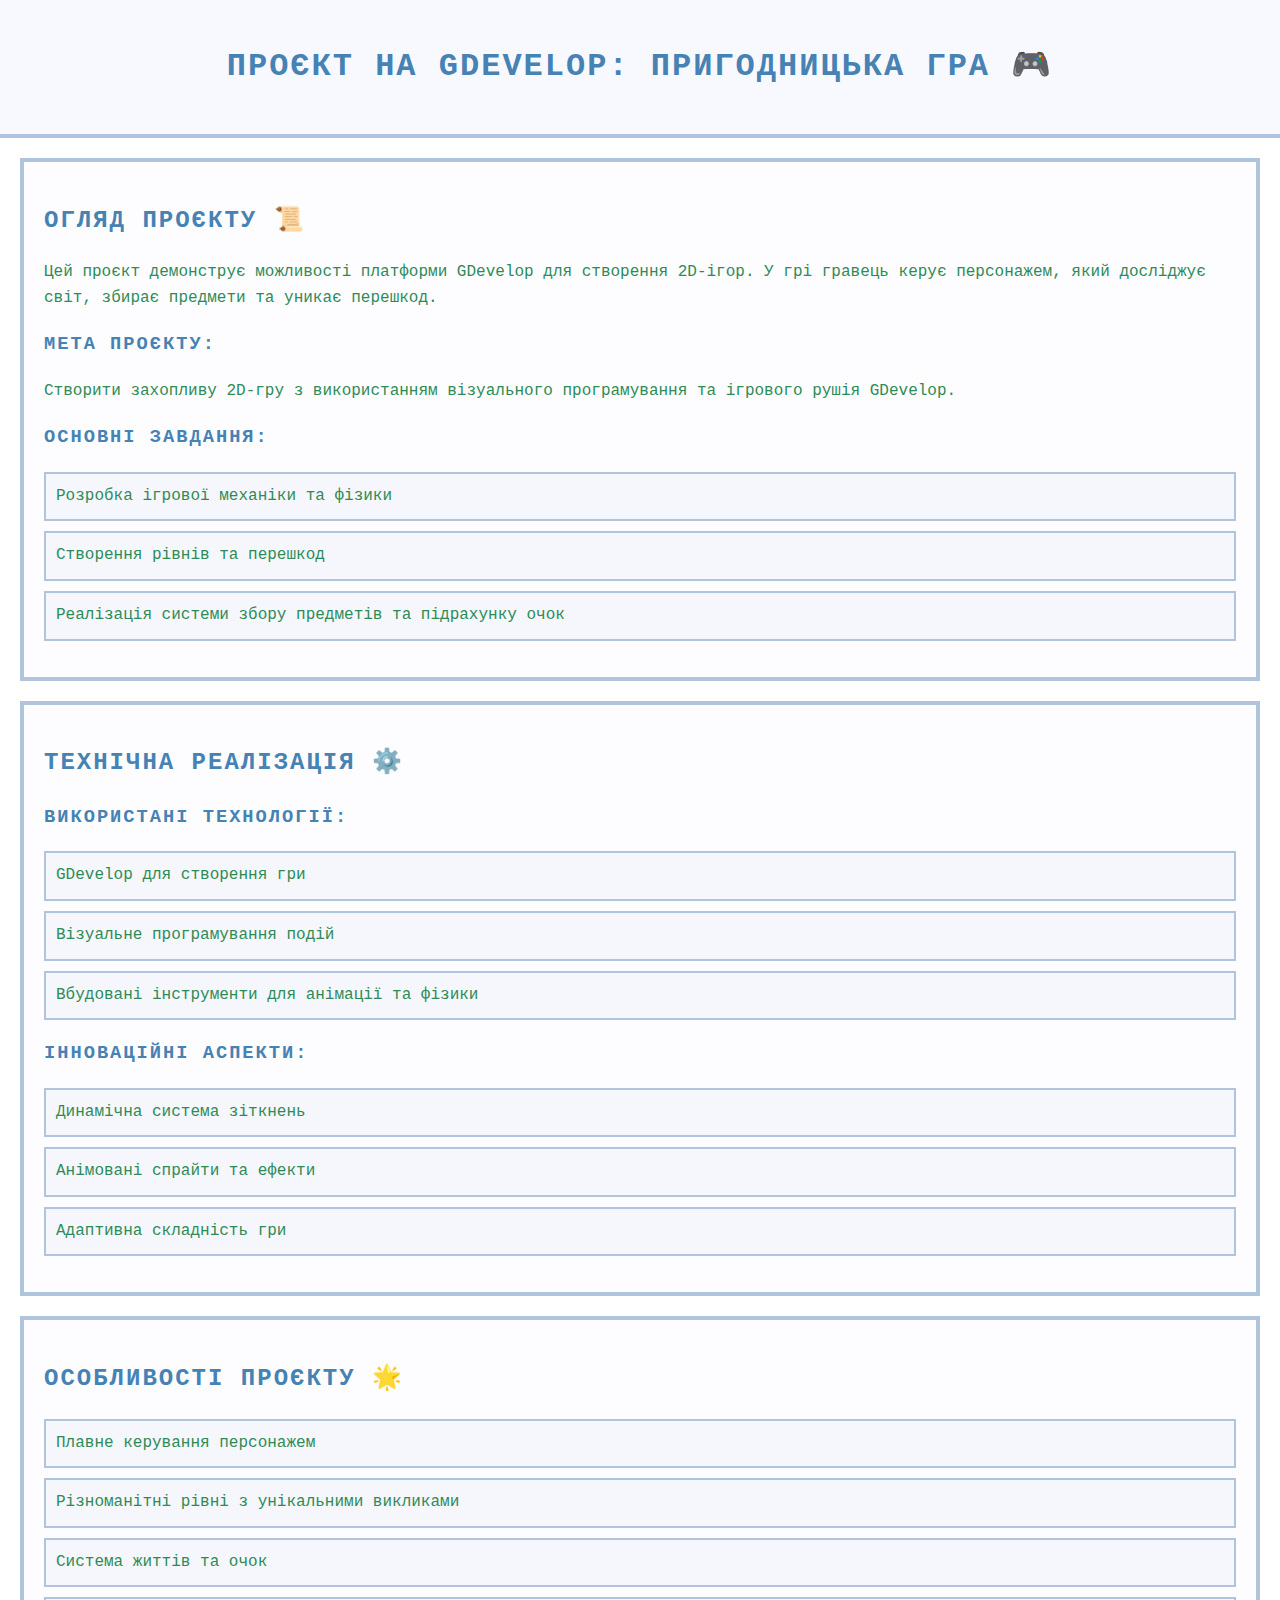
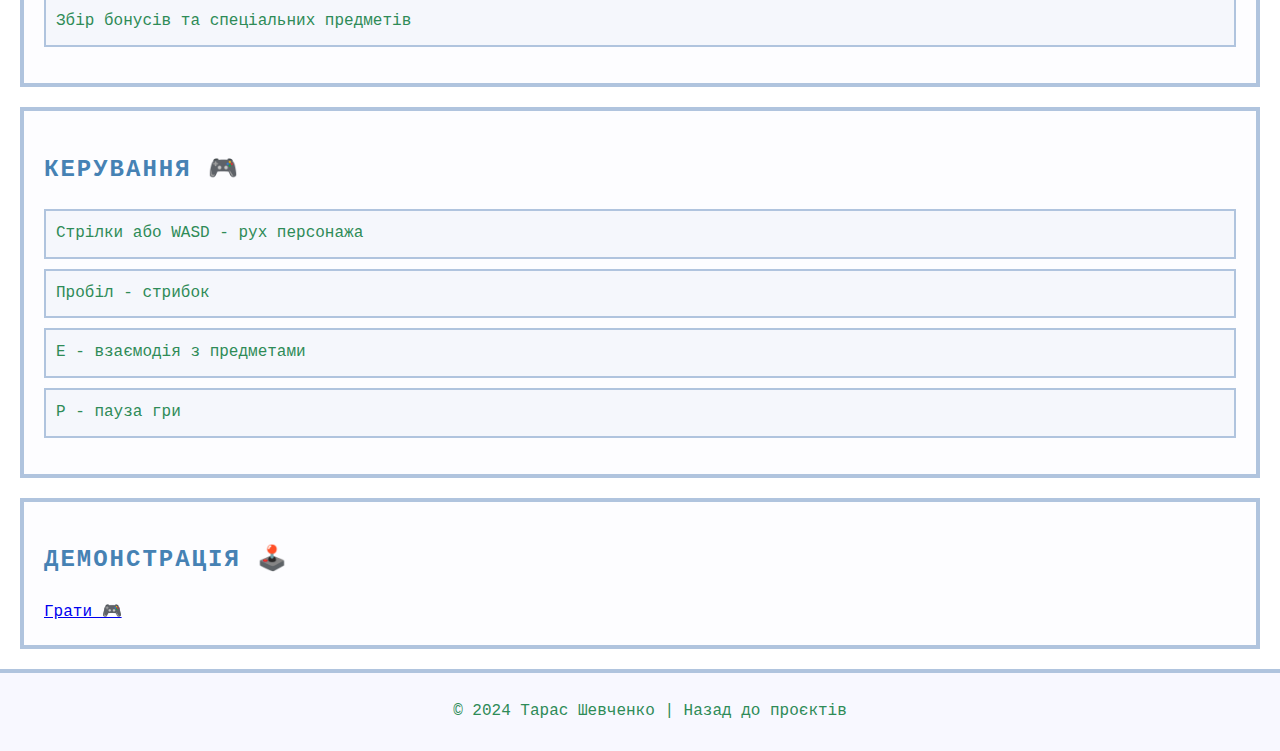
==== example-project/index.html @ 5a21c7c3 "one and only" ====
<!DOCTYPE html>
<html lang="uk">
<head>
    <meta charset="UTF-8">
    <meta name="viewport" content="width=device-width, initial-scale=1.0">
    <title>Гра на GDevelop</title>
    <link rel="stylesheet" href="style.css">
</head>
<body>
    <header>
        <h1>Проєкт на GDevelop: Пригодницька гра 🎮</h1>
    </header>

    <section id="project-overview">
        <h2>Огляд проєкту 📜</h2>
        <p>Цей проєкт демонструє можливості платформи GDevelop для створення 2D-ігор. У грі гравець керує персонажем, який досліджує світ, збирає предмети та уникає перешкод.</p>
        
        <h3>Мета проєкту:</h3>
        <p>Створити захопливу 2D-гру з використанням візуального програмування та ігрового рушія GDevelop.</p>
        
        <h3>Основні завдання:</h3>
        <ul>
            <li>Розробка ігрової механіки та фізики</li>
            <li>Створення рівнів та перешкод</li>
            <li>Реалізація системи збору предметів та підрахунку очок</li>
        </ul>
    </section>

    <section id="technical-details">
        <h2>Технічна реалізація ⚙️</h2>
        <h3>Використані технології:</h3>
        <ul>
            <li>GDevelop для створення гри</li>
            <li>Візуальне програмування подій</li>
            <li>Вбудовані інструменти для анімації та фізики</li>
        </ul>
        
        <h3>Інноваційні аспекти:</h3>
        <ul>
            <li>Динамічна система зіткнень</li>
            <li>Анімовані спрайти та ефекти</li>
            <li>Адаптивна складність гри</li>
        </ul>
    </section>

    <section id="features">
        <h2>Особливості проєкту 🌟</h2>
        <ul>
            <li>Плавне керування персонажем</li>
            <li>Різноманітні рівні з унікальними викликами</li>
            <li>Система життів та очок</li>
            <li>Збір бонусів та спеціальних предметів</li>
        </ul>
    </section>

    <section id="controls">
        <h2>Керування 🎮</h2>
        <ul>
            <li>Стрілки або WASD - рух персонажа</li>
            <li>Пробіл - стрибок</li>
            <li>E - взаємодія з предметами</li>
            <li>P - пауза гри</li>
        </ul>
    </section>

    <section id="demo">
        <div class="demo-link">
            <h2>Демонстрація 🕹️</h2>
            <a href="game/" class="demo-button" target="_blank">Грати 🎮</a>
        </div>
    </section>

    <footer>
        <p>&copy; 2024 Тарас Шевченко | <a href="../index.html">Назад до проєктів</a></p>
    </footer>
</body>
</html>
---- example-project/style.css ----
body {
    font-family: 'Press Start 2P', 'Courier New', monospace;
    line-height: 1.6;
    margin: 0;
    padding: 0;
    color: #2E8B57;
    background-color: #FFFFFF;
}

header {
    background-color: #F8F8FF;
    padding: 20px;
    text-align: center;
    border-bottom: 4px solid #B0C4DE;
}

section {
    padding: 20px;
    margin: 20px;
    background-color: rgba(248, 248, 255, 0.3);
    border: 4px solid #B0C4DE;
}

h1, h2, h3 {
    color: #4682B4;
    text-transform: uppercase;
    letter-spacing: 2px;
    position: relative;
}

ul {
    padding: 0;
    list-style-type: none;
}

li {
    margin-bottom: 10px;
    padding: 10px;
    border: 2px solid #B0C4DE;
    background-color: rgba(176, 196, 222, 0.1);
}

form {
    display: flex;
    flex-direction: column;
    background-color: #F8F8FF;
    padding: 20px;
    border: 4px solid #B0C4DE;
}

label {
    margin-bottom: 5px;
    color: #4682B4;
}

input, textarea {
    margin-bottom: 10px;
    padding: 10px;
    border: 2px solid #B0C4DE;
    border-radius: 0;
    background-color: #FFFFFF;
    color: #4682B4;
    font-family: 'Courier New', monospace;
}

button {
    padding: 10px;
    background-color: #2E8B57;
    color: #FFFFFF;
    border: none;
    font-family: 'Press Start 2P', 'Courier New', monospace;
    text-transform: uppercase;
    cursor: pointer;
    transition: all 0.3s;
}

button:hover {
    background-color: #4682B4;
    transform: scale(1.05);
}

footer {
    background-color: #F8F8FF;
    text-align: center;
    padding: 10px;
    width: 100%;
    bottom: 0;
    border-top: 4px solid #B0C4DE;
}

footer a {
    color: #2E8B57;
    text-decoration: none;
}
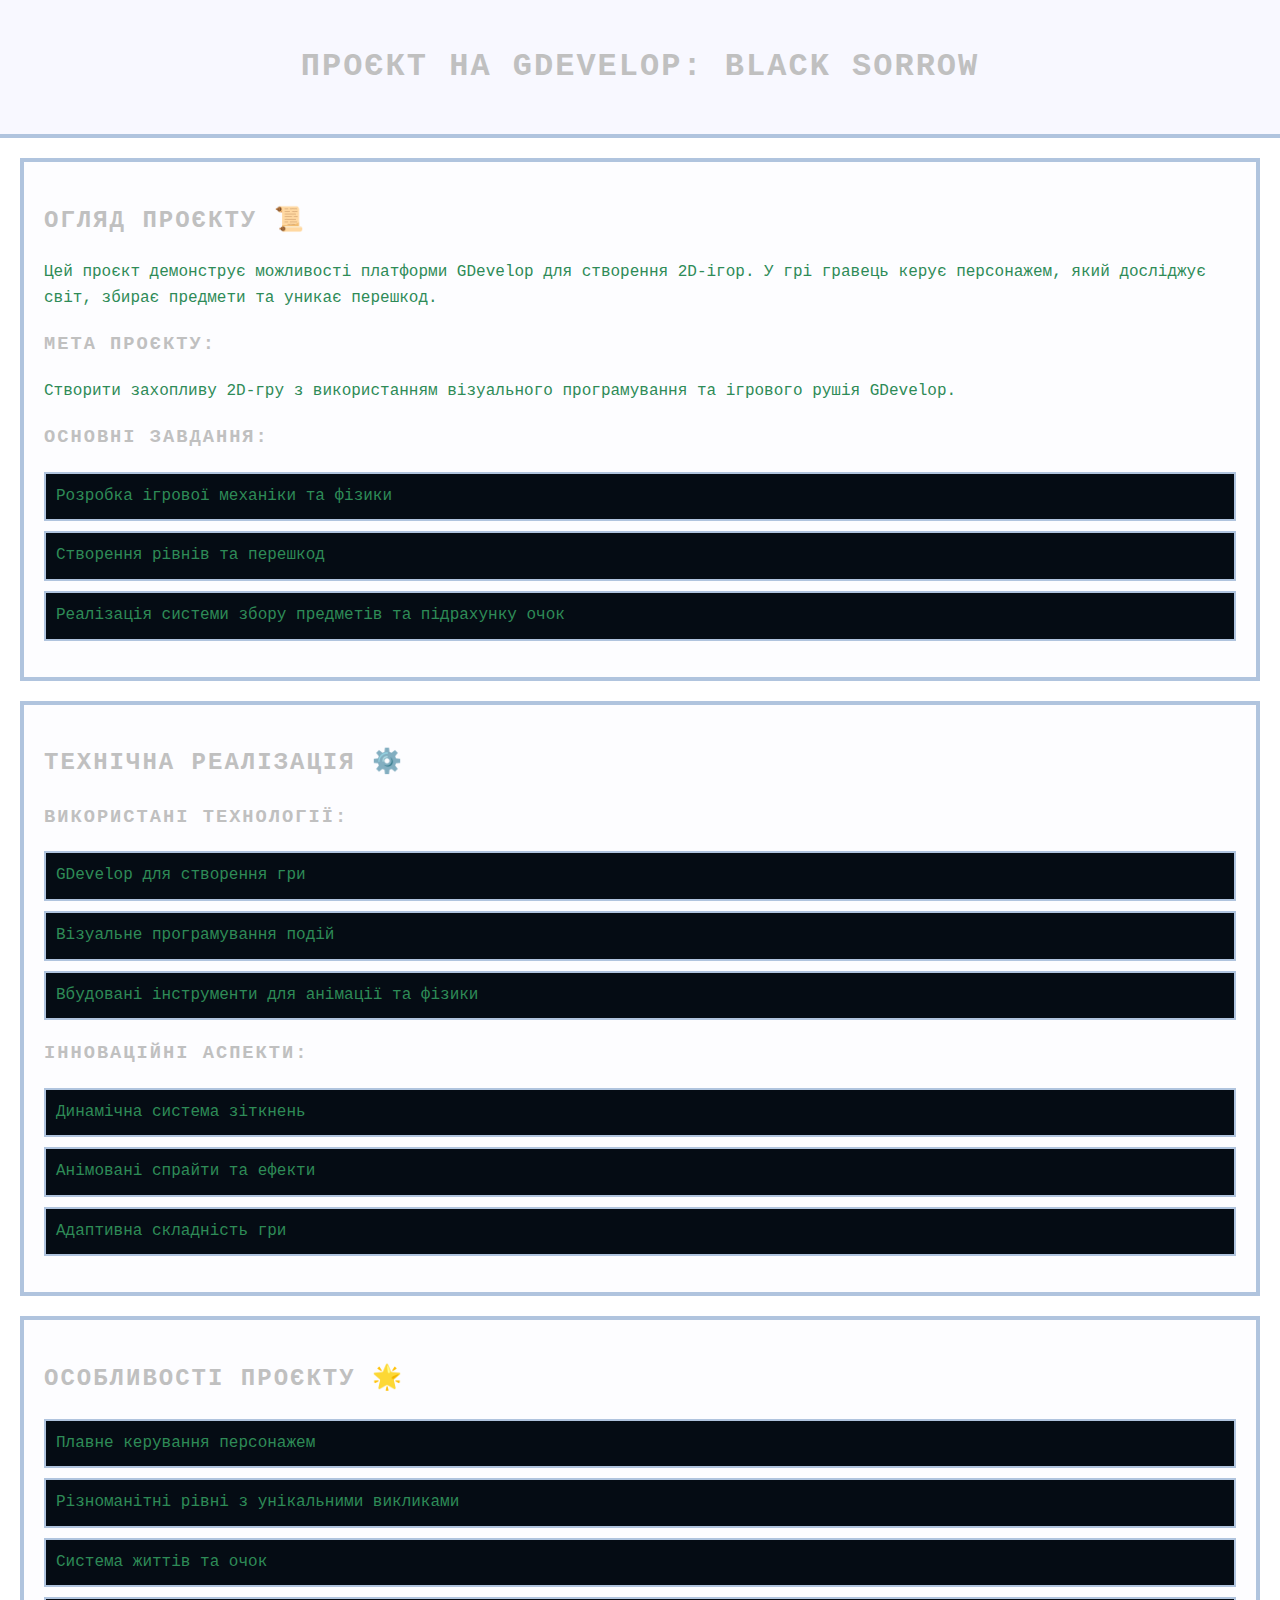
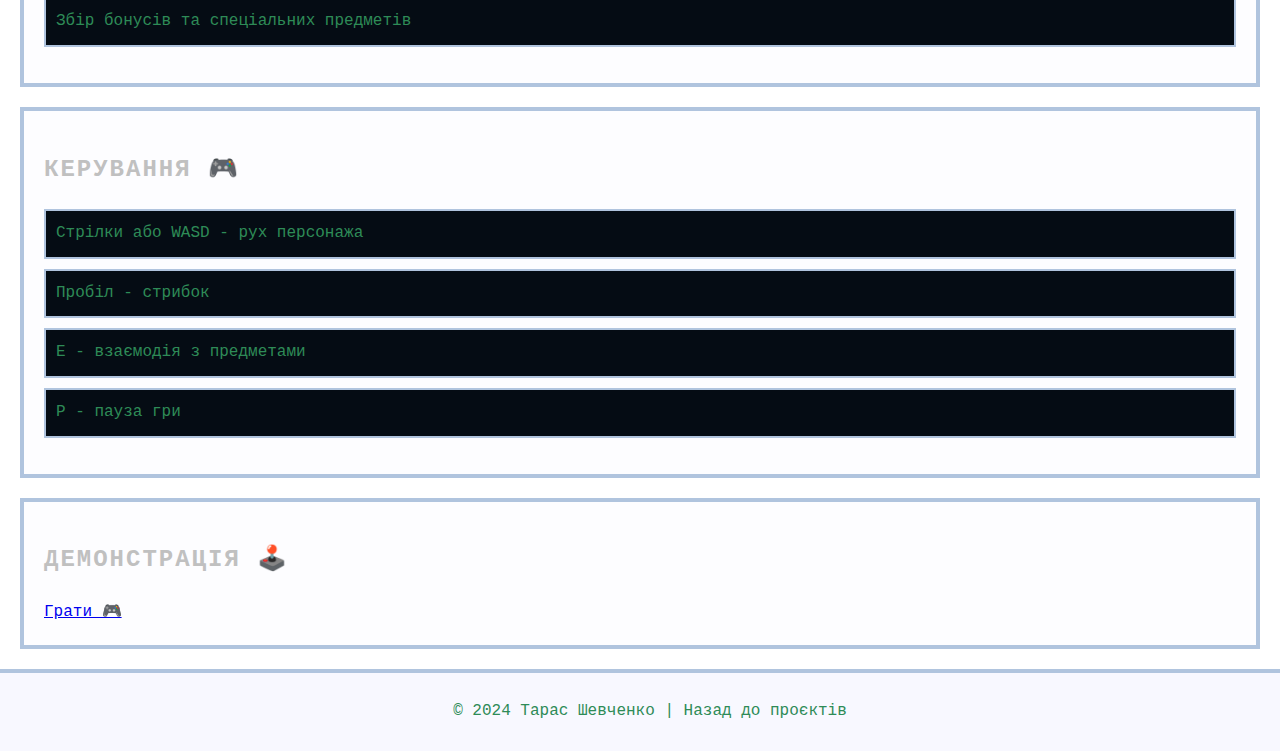
==== commit 81997418: "yh5" ====
--- a/example-project/index.html
+++ b/example-project/index.html
@@ -8,7 +8,7 @@
 </head>
 <body>
     <header>
-        <h1>Проєкт на GDevelop: Пригодницька гра 🎮</h1>
+        <h1>Проєкт на GDevelop: Black Sorrow</h1>
     </header>
 
     <section id="project-overview">
--- a/example-project/style.css
+++ b/example-project/style.css
@@ -22,7 +22,7 @@
 }
 
 h1, h2, h3 {
-    color: #4682B4;
+    color: silver;
     text-transform: uppercase;
     letter-spacing: 2px;
     position: relative;
@@ -37,7 +37,7 @@
     margin-bottom: 10px;
     padding: 10px;
     border: 2px solid #B0C4DE;
-    background-color: rgba(176, 196, 222, 0.1);
+    background-color:rgb(5, 12, 20);
 }
 
 form {
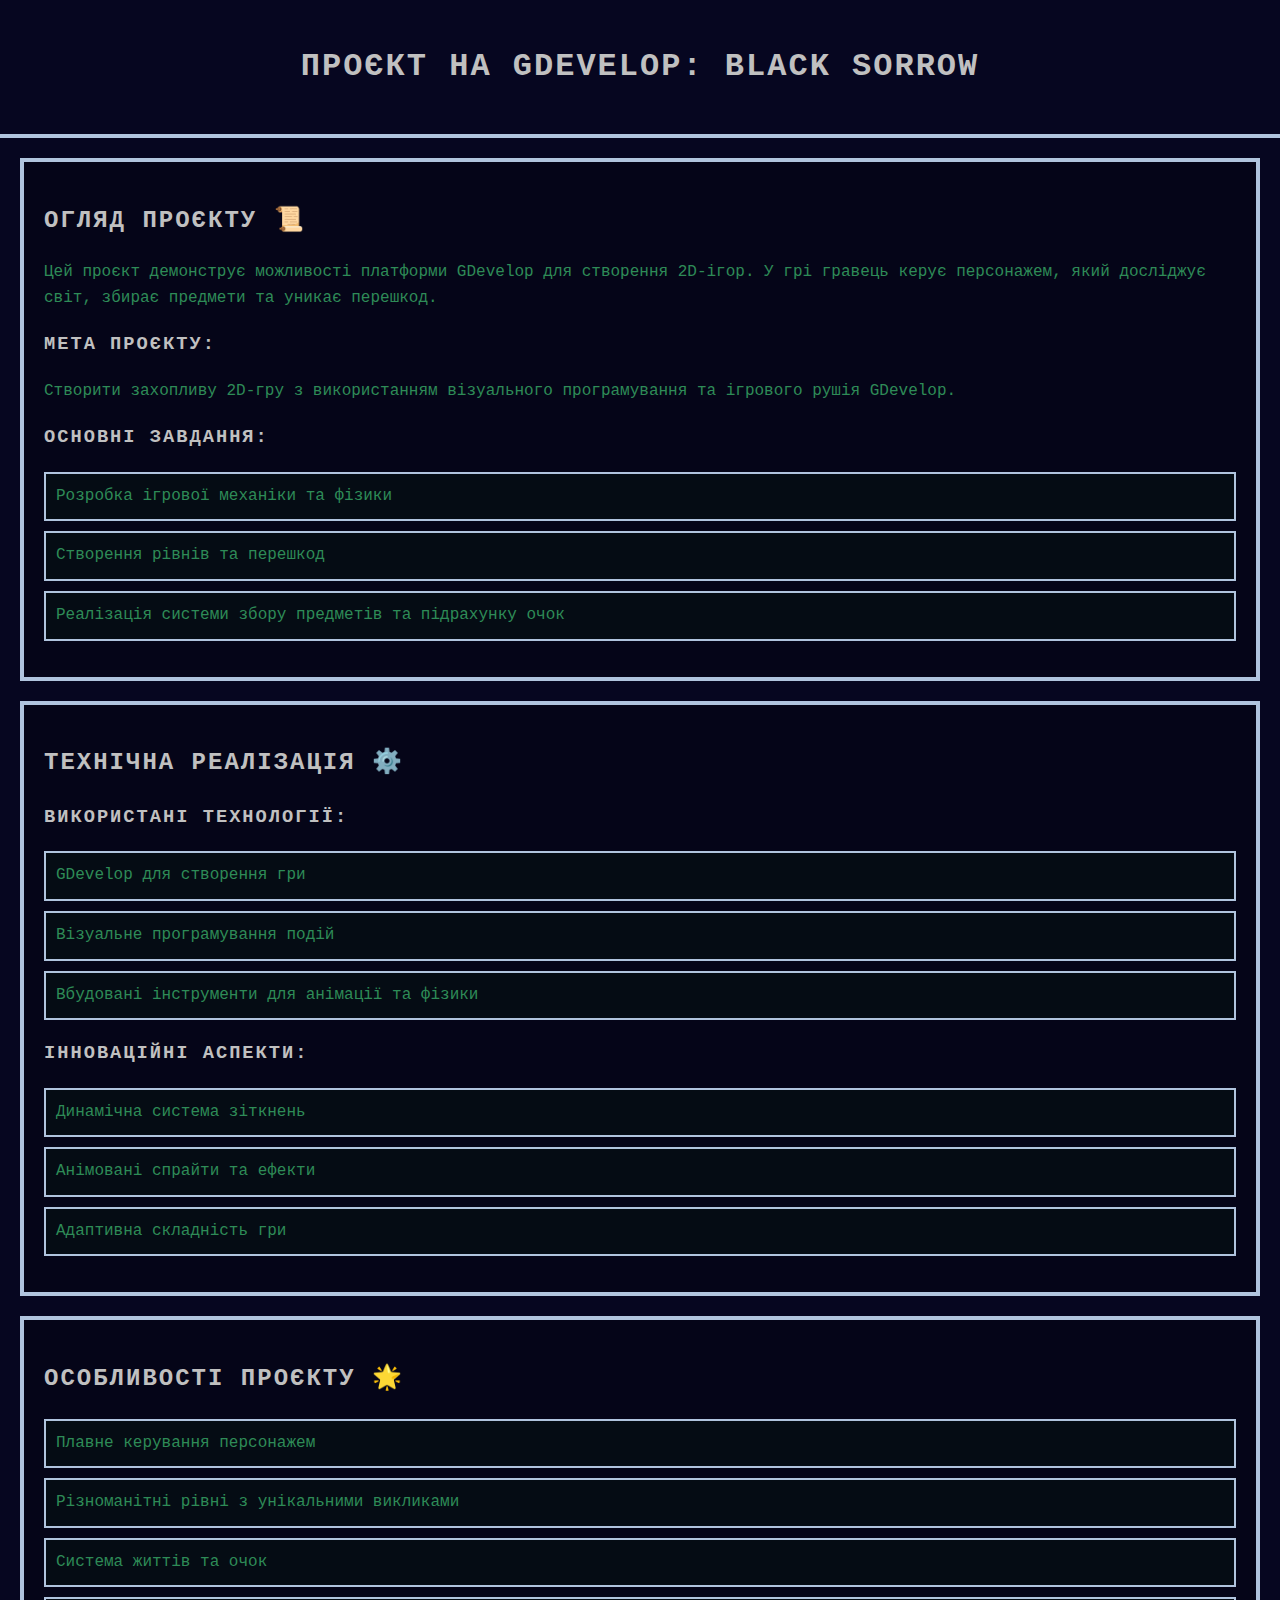
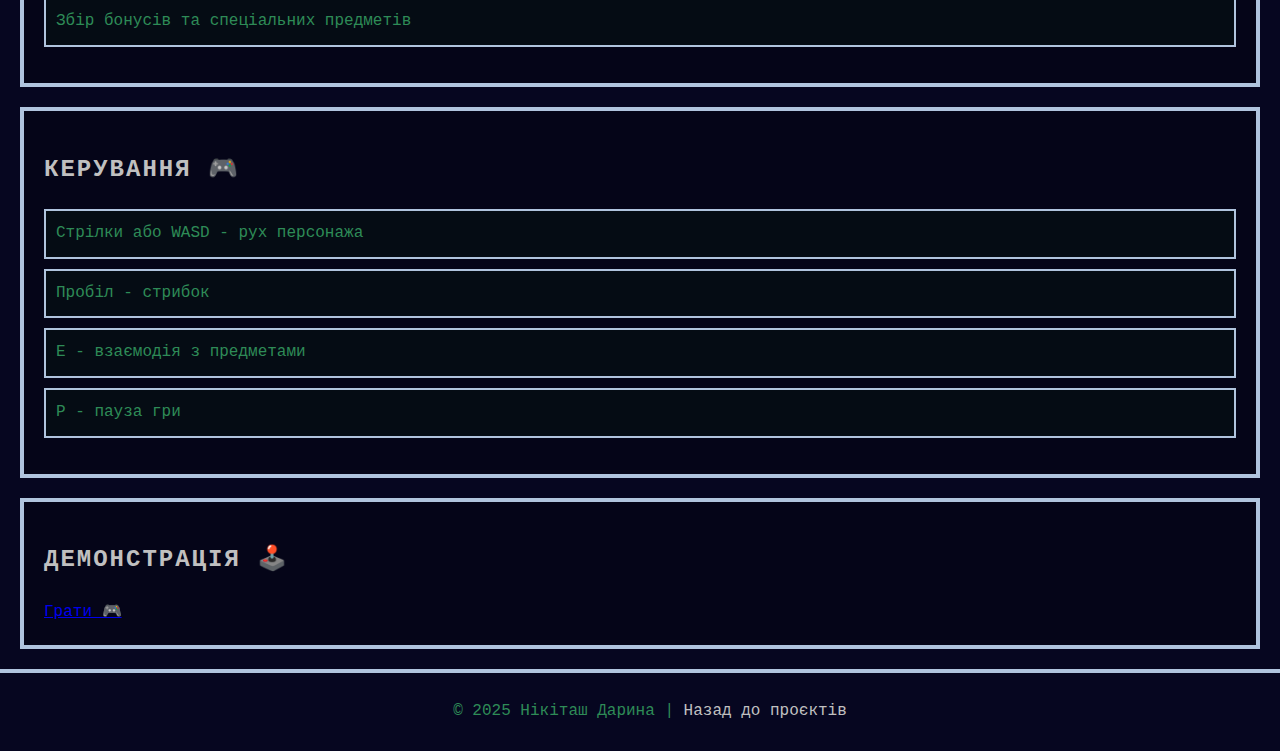
==== commit ad327364: "yidrio" ====
--- a/example-project/index.html
+++ b/example-project/index.html
@@ -71,7 +71,7 @@
     </section>
 
     <footer>
-        <p>&copy; 2024 Тарас Шевченко | <a href="../index.html">Назад до проєктів</a></p>
+        <p>&copy; 2025 Нікіташ Дарина | <a href="../index.html">Назад до проєктів</a></p>
     </footer>
 </body>
 </html>
--- a/example-project/style.css
+++ b/example-project/style.css
@@ -1,14 +1,17 @@
+title {
+    color: silver;
+}
 body {
     font-family: 'Press Start 2P', 'Courier New', monospace;
     line-height: 1.6;
     margin: 0;
     padding: 0;
     color: #2E8B57;
-    background-color: #FFFFFF;
+    background-color: rgb(6, 6, 32);
 }
 
 header {
-    background-color: #F8F8FF;
+    background-color:rgb(6, 6, 32);
     padding: 20px;
     text-align: center;
     border-bottom: 4px solid #B0C4DE;
@@ -17,7 +20,7 @@
 section {
     padding: 20px;
     margin: 20px;
-    background-color: rgba(248, 248, 255, 0.3);
+    background-color: rgba(5, 5, 22, 0.781);
     border: 4px solid #B0C4DE;
 }
 
@@ -59,13 +62,13 @@
     border: 2px solid #B0C4DE;
     border-radius: 0;
     background-color: #FFFFFF;
-    color: #4682B4;
+    color: #4683b49d;
     font-family: 'Courier New', monospace;
 }
 
 button {
     padding: 10px;
-    background-color: #2E8B57;
+    background-color: silver;
     color: #FFFFFF;
     border: none;
     font-family: 'Press Start 2P', 'Courier New', monospace;
@@ -75,12 +78,12 @@
 }
 
 button:hover {
-    background-color: #4682B4;
+    background-color: #4683b4a8;
     transform: scale(1.05);
 }
 
 footer {
-    background-color: #F8F8FF;
+    background-color: rgb(6, 6, 32);
     text-align: center;
     padding: 10px;
     width: 100%;
@@ -89,6 +92,6 @@
 }
 
 footer a {
-    color: #2E8B57;
+    color: silver;
     text-decoration: none;
 }
